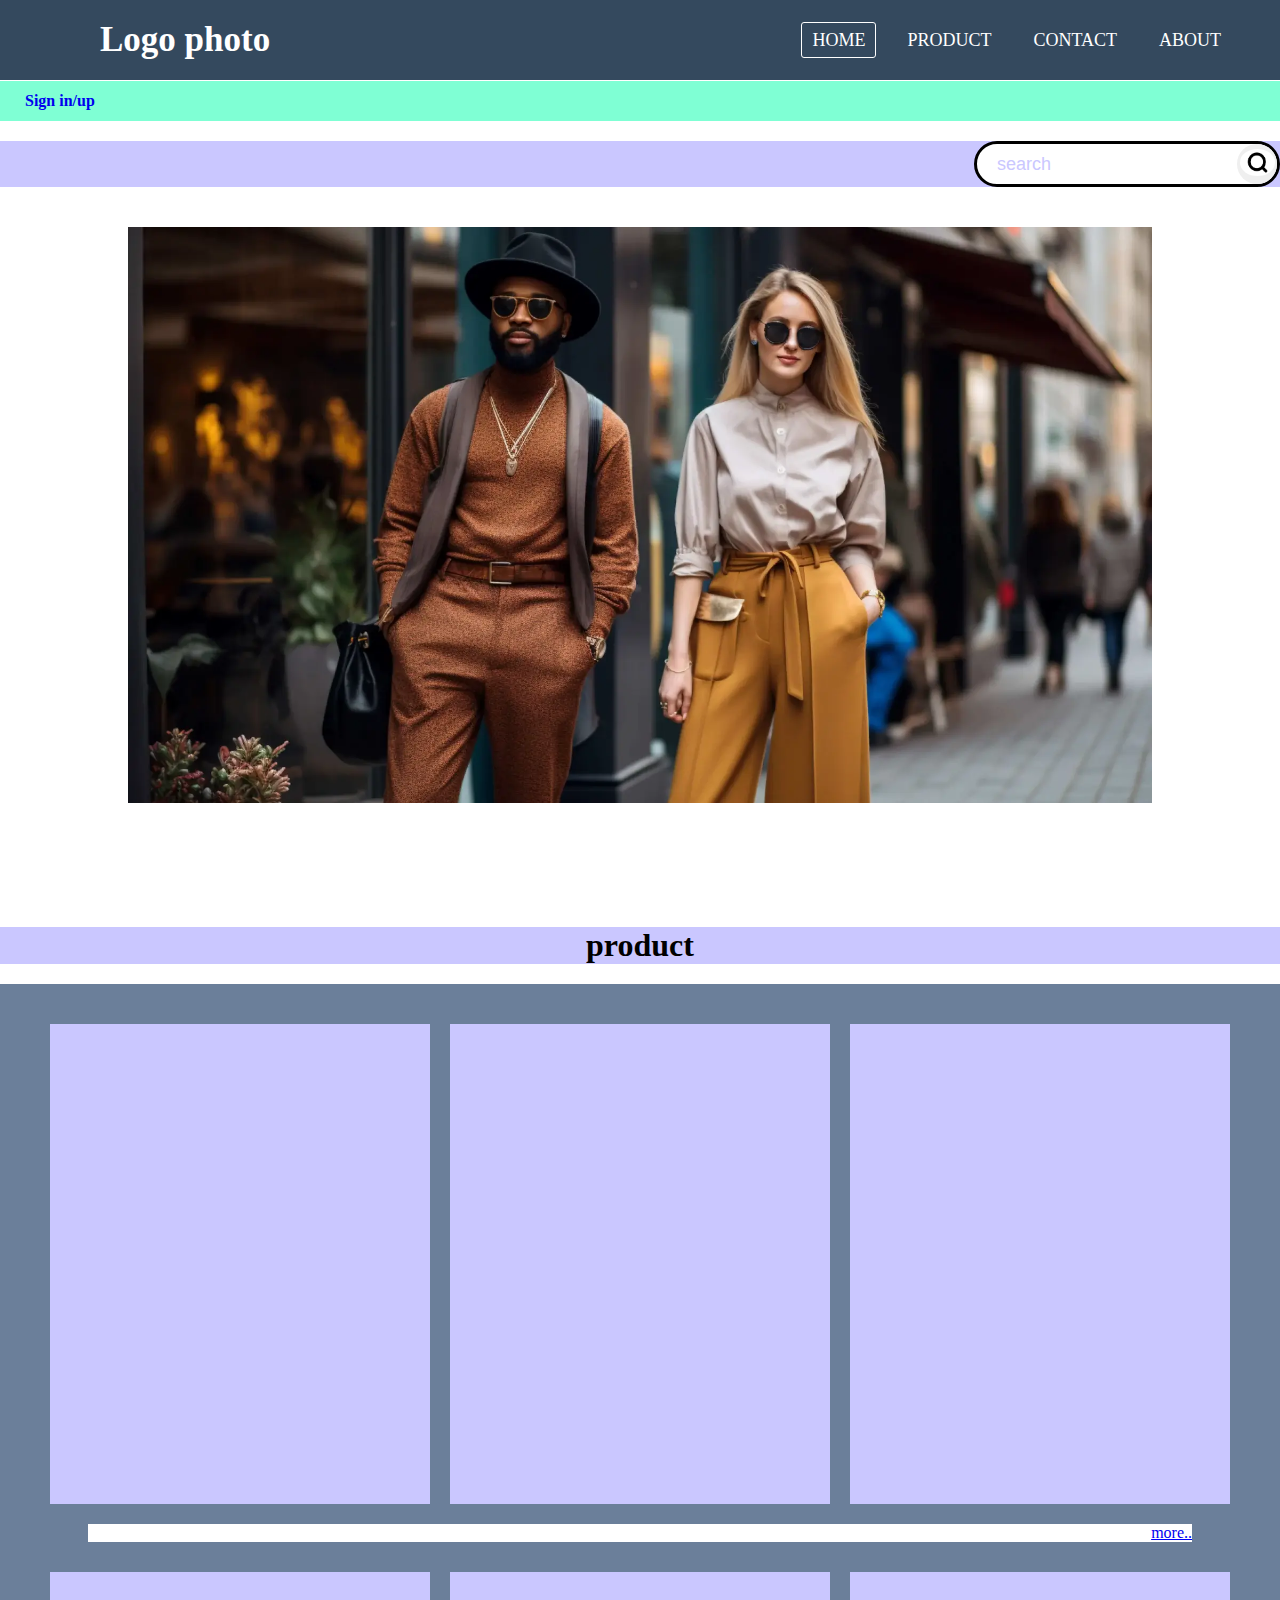
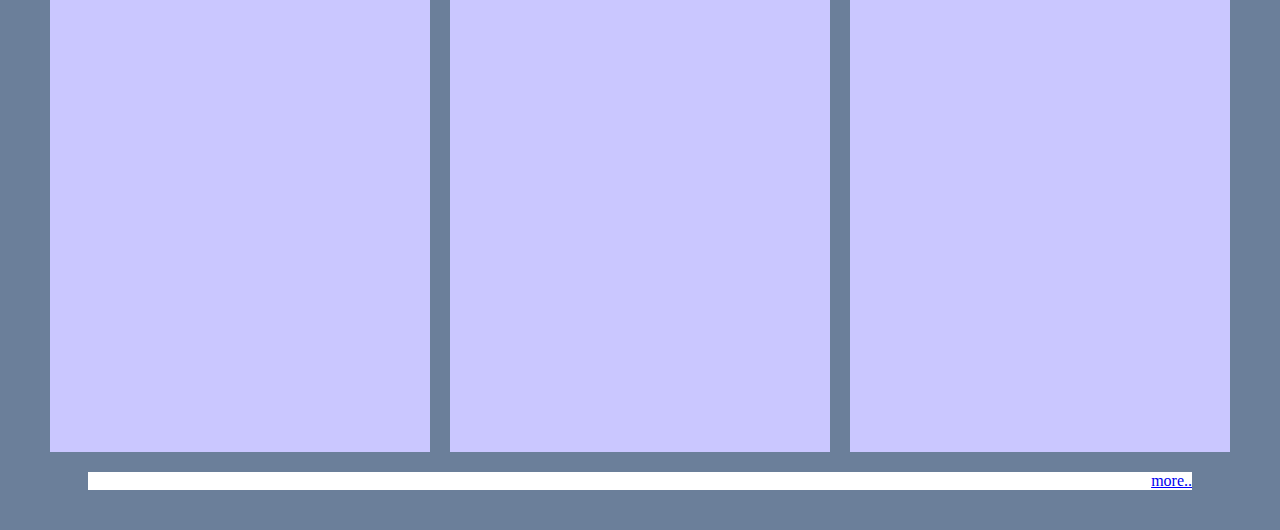
==== ABOshop/EnglishVersion/index.html @ 081ed5c6 "cg" ====
<!DOCTYPE html>
<html lang="en">

<head>
    <meta charset="UTF-8">
    <meta name="viewport" content="width=device-width, intial-scale=1.0, maximum-scale=1.0, user-scable=no">
    <title>ABOshop</title>
    <link rel="stylesheet" href="../style.css">
</head>

<body> 
    <nav>
        <label class="logo">Logo photo</label>
        <ul>
            <li><a class="active" href="#Home">Home</a></li>
            <li><a href="#Product">Product</a></li>
            <li><a href="#">Contact</a></li>
            <li><a href="#">About</a></li>
        </ul>
    </nav>

    <main>
        <section id="Home">
            <div id="signin-container">
                <a href="./Login.html">Sign in/up</a>
            </div>
            <div class="container">
                <form action="" class="search-bar">
                    <input type="text" placeholder="search">
                    <button><img src="../images/search.png" alt=""></button>
                </form>
            </div>
            <div class="fasionStyleImg"></div>
        </section>
        <section id="Product">
            <div>
                <div class="header-product"><h1>product</h1></div>
                <div class="product-container">
                    <div class="product"></div>
                    <div class="product"></div>
                    <div class="product"></div>
                    <div class="lineBreak"><a href="#">more..</a></div>
                    <div class="product"></div>
                    <div class="product"></div>
                    <div class="product"></div>
                    <div class="lineBreak"><a href="#">more..</a></div>
                    
                </div>
                
            </div>
        </section>
    </main>

    <script src="../script.js"></script>
</body>

</html>
---- ABOshop/style.css ----
* {
    padding: 0px;
    margin: 0;
    text-decoration: none;
    list-style: none;
}

body {
    font-family: 'Montserrat';
}

nav {
    height: 80px;
    width: 100%;
    background: #34495e;
}

label.logo {
    font-size: 35px;
    font-weight: bold;
    color: white;
    padding: 0 100px;
    line-height: 80px;
}

nav ul {
    float: right;
    margin-right: 40px;
}

nav li {
    display: inline-block;
    margin: 0 8px;
    line-height: 80px;
}

nav a {
    color: white;
    font-size: 18px;
    text-transform: uppercase;
    border: 1px solid transparent;
    padding: 7px 10px;
    border-radius: 3px;
}

a.active,
a:hover {
    border: 1px solid white;
    transition: 0.5s;
}

nav #icon {
    color: white;
    font-size: 30px;
    line-height: 80px;
    float: right;
    cursor: pointer
}
#signin-container{
    background-color: aquamarine;
    width: 100%;
    height: 40px;
    display: flex;
    align-items: center;
}
#signin-container a{
    font-size: 16px;
    margin-left: 25px;
    font-weight: bolder;
}


.container {
    width: 100%;
    background: #cac7ff;
    margin-top: 20px;
    display: flex;
    justify-content: flex-end;
}

.search-bar {
    background: white;
    border-radius: 60px;
    height: 40px;
    border: black solid;
    width: 300px;
    display: flex;
    align-items: center;
}

.search-bar input {
    outline: none;
    background: transparent;
    flex: 1;
    border: 0;
    padding: 24px 20px;
    font-size: 18px;
    color: #cac7ff;
    width: 100%;
}

::placeholder {
    color: #cac7ff;
}

.search-bar button img {
    width: 35px;
    border-radius: 50%;
}

.search-bar button {
    border: 0;
    border-radius: 50%;
    width: 40px;
    height: 40px;
    cursor: pointer;
}

.fasionStyleImg {
    margin-top: 40px;
    margin-left: 10%;
    width: 80%;
    height: 670px;
    background: url(..//ABOshop/images/fashion-styles.png) no-repeat;
    background-size: 100% auto;
    background-position: fixed;
}
             /* Login page css */
#body-Login-page{
    margin: 0;
    padding: 0;
    background: url(../ABOshop/images/welcome_cats.svg) no-repeat;
    background-size: cover;
    font-family: 'Montserrat';
}

.container-form{
    position: absolute;
    top: 15%;
    right: 25%;
    width: 50%;
    height: 480px;
    background: #cccbc8 ;
    margin: 0 auto;
    border: 2px solid #fff;
    box-shadow: 0 15px 40px rgba(0,0,0,.5);
}
.container-form .left-login{
    float: left;
    width: 50%;
    height: 480px;
    background: url(../ABOshop/images/login_re.svg) no-repeat;
    background-size: cover;
    background-position: center;
    box-sizing: border-box;
}
.container-form .right{
    float: right;
    width: 50%;
    height: 480px;
    box-sizing: border-box;
}
.form-heading{
    width: 100%;
    text-align: center;
    font-size: 20px;
}
.form-box{
    width: 100%;
    padding: 50px 40px;
    box-sizing: border-box;
    height: 480px;
    background: #ffffff;
}
.form-box p{
    margin: 0;
    padding: 0;
    font-weight: bold;
    color: #fff;
}
.form-box input{
    margin-bottom: 20px;
    border: none;
    border-bottom: 2px solid #1d1c1c;
    outline: none;
    height: 40px; 
    width: 100%;
}
.form-box input[type="submit"]{
    background: #6b7f9a;
    font-weight: bolder;
    color: #ffffff;
    cursor: pointer;
}
.form-box input[type="submit"]:hover{
    background: #3D5A80;
    transition: linear 0.45ms;
}
.form-box .Forget{
    font-size: 12px;
    font-weight: bold;
    float: right;
}
.form-box .Creat{
    font-size: 12px;
    font-weight: bold;
    float: left;
}
        /* Sign up page */

.container-form .left-SignUp{
    float: left;
    width: 50%;
    height: 480px;
    background: url(../ABOshop/images/creation.svg) no-repeat;
    background-size: cover;
    background-position: center;
    box-sizing: border-box;
}
#form-box-checkbox{
    width: 15px;
    height: 15px;
    float: right;
}
#policy{
    font-size: 12px;
    font-family: 'Montserrat';
}

/* product section */
.header-product{
    background-color: #cac7ff;
    width: 100%;
    text-align: center;
    font-family: 'Montserrat';
    margin-top: 30px;
}
.product-container{
    margin-top: 20px;
    display: flex;
    justify-content: space-evenly;
   background-color: #6b7f9a;
    padding: 40px;
    gap:30px 10px ;
    flex-wrap: wrap;
}
.product{
    width: 300px;
    height: 400px;
    background-color: #cac7ff;
    padding: 40px;
}
.lineBreak{
    background: #ffffff;
    width: 92%;
    text-decoration: underline;
    color: blue;
    text-align: end;
    margin-top: -10px;
}
@media (max-width: 900px) {
    nav ul {
        position: fixed;
        width: 100%;
        height: 80vh;
        background: #2f3640;
        top: 80px;
        left: 0;
        text-align: center;
    }
    .container {
        position: absolute;
        right: 5px;
        top: 155px;
        display: flex;
        justify-content: end;
    }
    .search-bar {
        height: 37px;
        width: 75%;
    }
    .search-bar button img {
        width: 30px;
        border-radius: 50%;
    }
    .search-bar button {
        border: 0;
        border-radius: 50%;
        width: 37px;
        height: 38px;
        padding: px;
        cursor: pointer;
    }
    .search-bar input {
        font-size: 16px;
    }
    .fasionStyleImg {
        background-color: #34495e;
        width: 80%;
        height: 41%;
        position: absolute;
        left: 10%;
        top: 250px;
        
    }
}
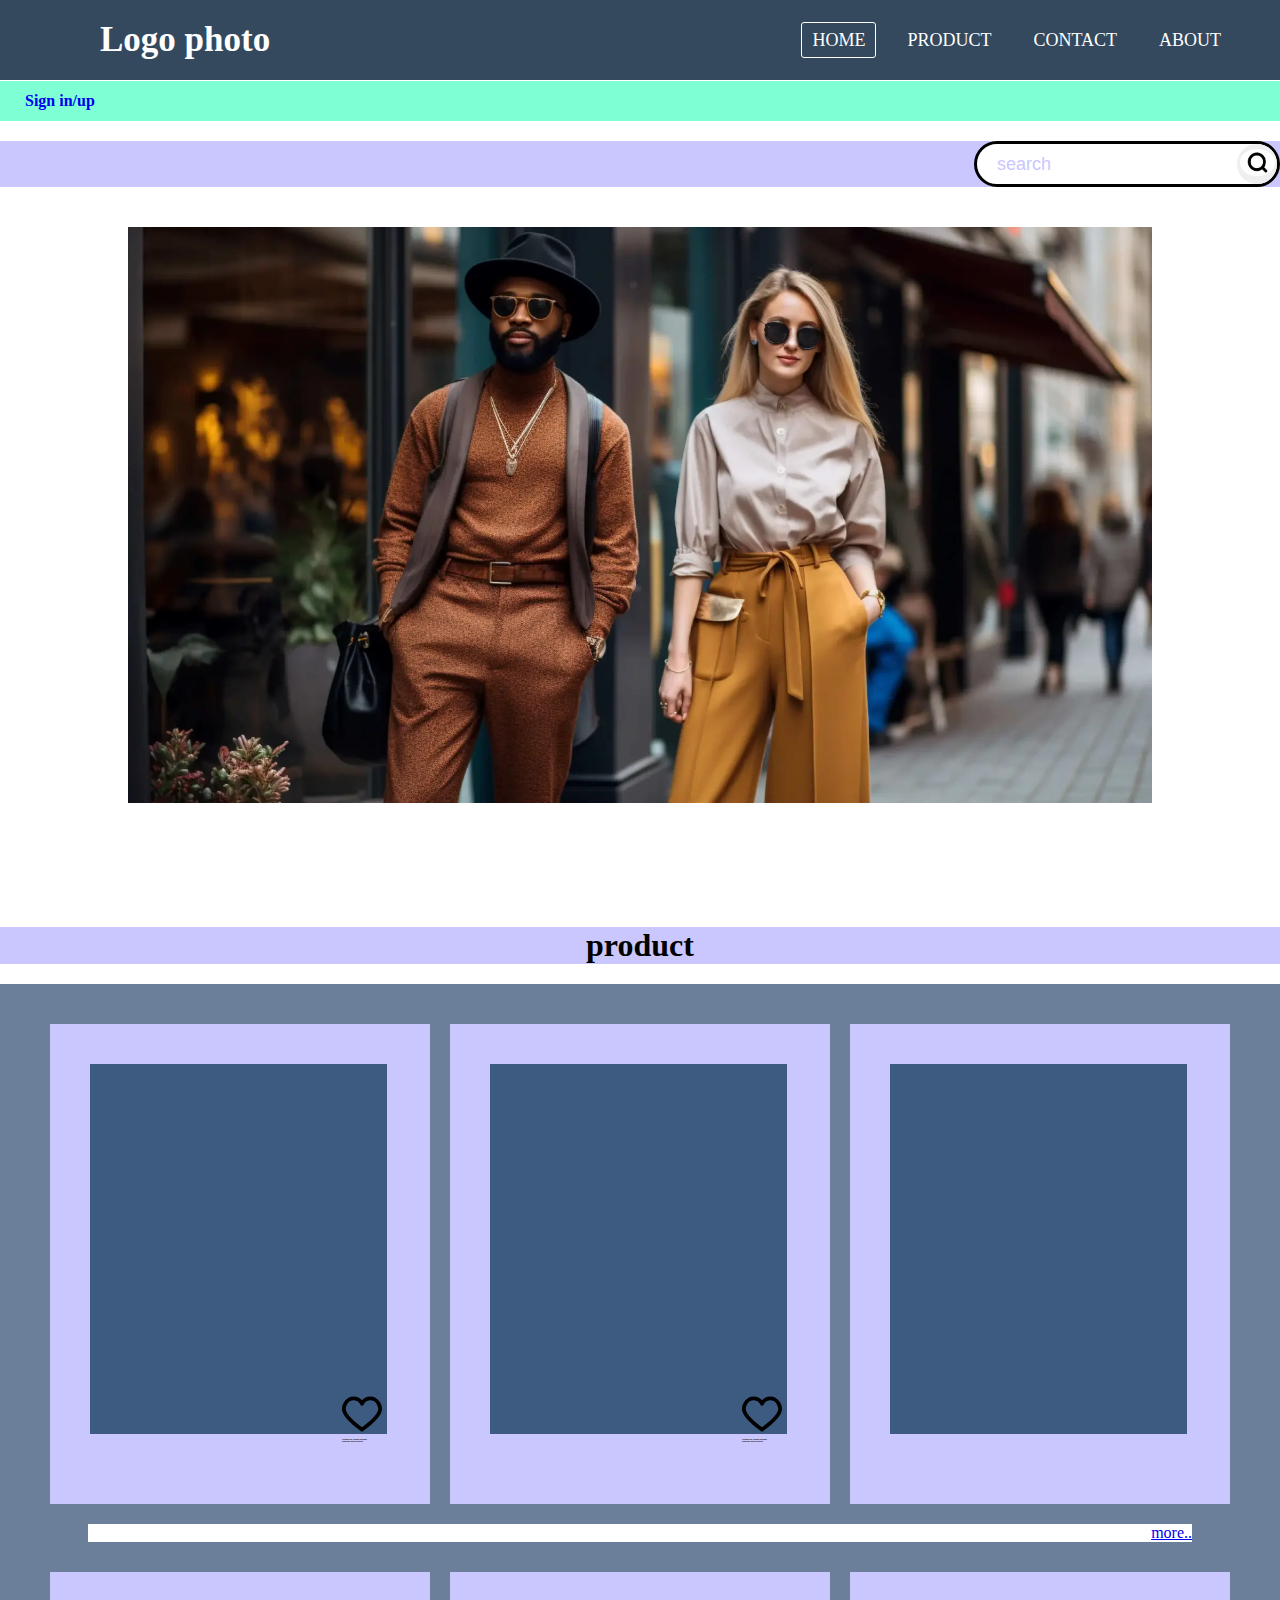
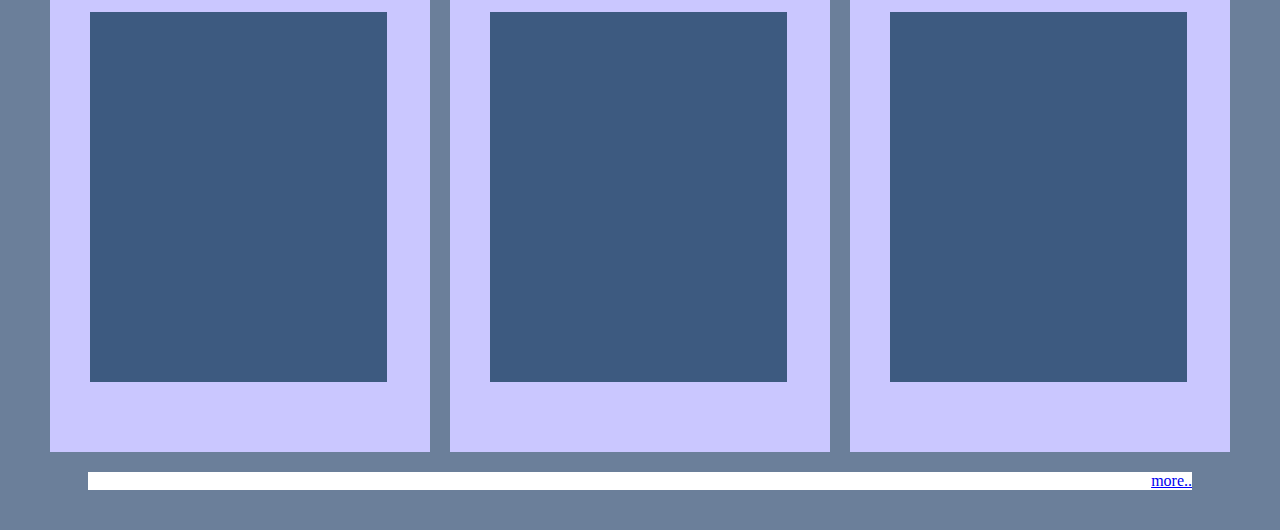
==== commit 8f5c660b: "weed" ====
--- a/ABOshop/EnglishVersion/index.html
+++ b/ABOshop/EnglishVersion/index.html
@@ -8,7 +8,7 @@
     <link rel="stylesheet" href="../style.css">
 </head>
 
-<body> 
+<body>
     <nav>
         <label class="logo">Logo photo</label>
         <ul>
@@ -34,19 +34,39 @@
         </section>
         <section id="Product">
             <div>
-                <div class="header-product"><h1>product</h1></div>
+                <div class="header-product">
+                    <h1>product</h1>
+                </div>
                 <div class="product-container">
-                    <div class="product"></div>
-                    <div class="product"></div>
-                    <div class="product"></div>
+                    <div class="product">
+                        <div class="product-img">
+                           
+                            <img src="..//images/noun-heart-17448.svg" id="LikedImg" alt="">
+                        </div>
+                    </div>
+                    <div class="product">
+                        <div class="product-img">
+                           
+                            <img src="..//images/noun-heart-17448.svg" id="LikedImg" alt="">
+                        </div>                   
+                    </div>
+                    <div class="product">
+                        <div class="product-img"></div>
+                    </div>
                     <div class="lineBreak"><a href="#">more..</a></div>
-                    <div class="product"></div>
-                    <div class="product"></div>
-                    <div class="product"></div>
+                    <div class="product">
+                        <div class="product-img"></div>
+                    </div>
+                    <div class="product">
+                        <div class="product-img"></div>
+                    </div>
+                    <div class="product">
+                        <div class="product-img"></div>
+                    </div>
                     <div class="lineBreak"><a href="#">more..</a></div>
-                    
+
                 </div>
-                
+
             </div>
         </section>
     </main>
--- a/ABOshop/style.css
+++ b/ABOshop/style.css
@@ -56,14 +56,16 @@
     float: right;
     cursor: pointer
 }
-#signin-container{
+
+#signin-container {
     background-color: aquamarine;
     width: 100%;
     height: 40px;
     display: flex;
     align-items: center;
 }
-#signin-container a{
+
+#signin-container a {
     font-size: 16px;
     margin-left: 25px;
     font-weight: bolder;
@@ -125,8 +127,9 @@
     background-size: 100% auto;
     background-position: fixed;
 }
-             /* Login page css */
-#body-Login-page{
+
+/* Login page css */
+#body-Login-page {
     margin: 0;
     padding: 0;
     background: url(../ABOshop/images/welcome_cats.svg) no-repeat;
@@ -134,18 +137,19 @@
     font-family: 'Montserrat';
 }
 
-.container-form{
+.container-form {
     position: absolute;
     top: 15%;
     right: 25%;
     width: 50%;
     height: 480px;
-    background: #cccbc8 ;
+    background: #cccbc8;
     margin: 0 auto;
     border: 2px solid #fff;
-    box-shadow: 0 15px 40px rgba(0,0,0,.5);
-}
-.container-form .left-login{
+    box-shadow: 0 15px 40px rgba(0, 0, 0, .5);
+}
+
+.container-form .left-login {
     float: left;
     width: 50%;
     height: 480px;
@@ -154,61 +158,82 @@
     background-position: center;
     box-sizing: border-box;
 }
-.container-form .right{
+
+.container-form .right {
     float: right;
     width: 50%;
     height: 480px;
     box-sizing: border-box;
 }
-.form-heading{
+
+.form-heading {
     width: 100%;
     text-align: center;
     font-size: 20px;
 }
-.form-box{
+
+.form-box {
     width: 100%;
     padding: 50px 40px;
     box-sizing: border-box;
     height: 480px;
     background: #ffffff;
 }
-.form-box p{
+
+.form-box p {
     margin: 0;
     padding: 0;
     font-weight: bold;
     color: #fff;
 }
-.form-box input{
+
+.form-box input {
     margin-bottom: 20px;
     border: none;
     border-bottom: 2px solid #1d1c1c;
     outline: none;
-    height: 40px; 
-    width: 100%;
-}
-.form-box input[type="submit"]{
+    height: 40px;
+    width: 100%;
+}
+
+.form-box input[type="text"] {
+    margin-top: 20px;
+    margin-bottom: 30px;
+}
+
+.form-box input[type="submit"] {
     background: #6b7f9a;
     font-weight: bolder;
     color: #ffffff;
     cursor: pointer;
 }
-.form-box input[type="submit"]:hover{
+
+.form-box input[type="submit"]:hover {
     background: #3D5A80;
     transition: linear 0.45ms;
 }
-.form-box .Forget{
+
+.form-box p {
+    margin-top: -20px;
+    float: right;
+    font-size: 12px;
+}
+
+.form-box .Forget {
     font-size: 12px;
     font-weight: bold;
     float: right;
 }
-.form-box .Creat{
+
+.form-box .Creat {
     font-size: 12px;
     font-weight: bold;
     float: left;
 }
-        /* Sign up page */
-
-.container-form .left-SignUp{
+
+/* Sign up page */
+
+.container-form .left-SignUp {
     float: left;
     width: 50%;
     height: 480px;
@@ -217,40 +242,65 @@
     background-position: center;
     box-sizing: border-box;
 }
-#form-box-checkbox{
+
+#form-box-checkbox {
     width: 15px;
     height: 15px;
     float: right;
 }
-#policy{
+
+#policy {
     font-size: 12px;
     font-family: 'Montserrat';
 }
 
 /* product section */
-.header-product{
+.header-product {
     background-color: #cac7ff;
     width: 100%;
     text-align: center;
     font-family: 'Montserrat';
     margin-top: 30px;
 }
-.product-container{
+
+.product-container {
     margin-top: 20px;
     display: flex;
     justify-content: space-evenly;
-   background-color: #6b7f9a;
+    background-color: #6b7f9a;
     padding: 40px;
-    gap:30px 10px ;
+    gap: 30px 10px;
     flex-wrap: wrap;
 }
-.product{
+
+.product {
     width: 300px;
     height: 400px;
     background-color: #cac7ff;
     padding: 40px;
 }
-.lineBreak{
+
+.product-img {
+    width: 297px;
+    height: 370px;
+    background-color: #3D5A80;
+}
+#img-product {
+    width: 297px;
+    height: 370px;
+    z-index: -1;
+}
+#LikedImg{
+    width: 50px;
+    height: 50px;
+    float: right;
+    margin-top: 330px;
+    z-index: 99;
+}
+
+
+
+.lineBreak {
     background: #ffffff;
     width: 92%;
     text-decoration: underline;
@@ -258,6 +308,7 @@
     text-align: end;
     margin-top: -10px;
 }
+
 @media (max-width: 900px) {
     nav ul {
         position: fixed;
@@ -268,6 +319,7 @@
         left: 0;
         text-align: center;
     }
+
     .container {
         position: absolute;
         right: 5px;
@@ -275,14 +327,17 @@
         display: flex;
         justify-content: end;
     }
+
     .search-bar {
         height: 37px;
         width: 75%;
     }
+
     .search-bar button img {
         width: 30px;
         border-radius: 50%;
     }
+
     .search-bar button {
         border: 0;
         border-radius: 50%;
@@ -291,9 +346,11 @@
         padding: px;
         cursor: pointer;
     }
+
     .search-bar input {
         font-size: 16px;
     }
+
     .fasionStyleImg {
         background-color: #34495e;
         width: 80%;
@@ -301,6 +358,6 @@
         position: absolute;
         left: 10%;
         top: 250px;
-        
+
     }
 }